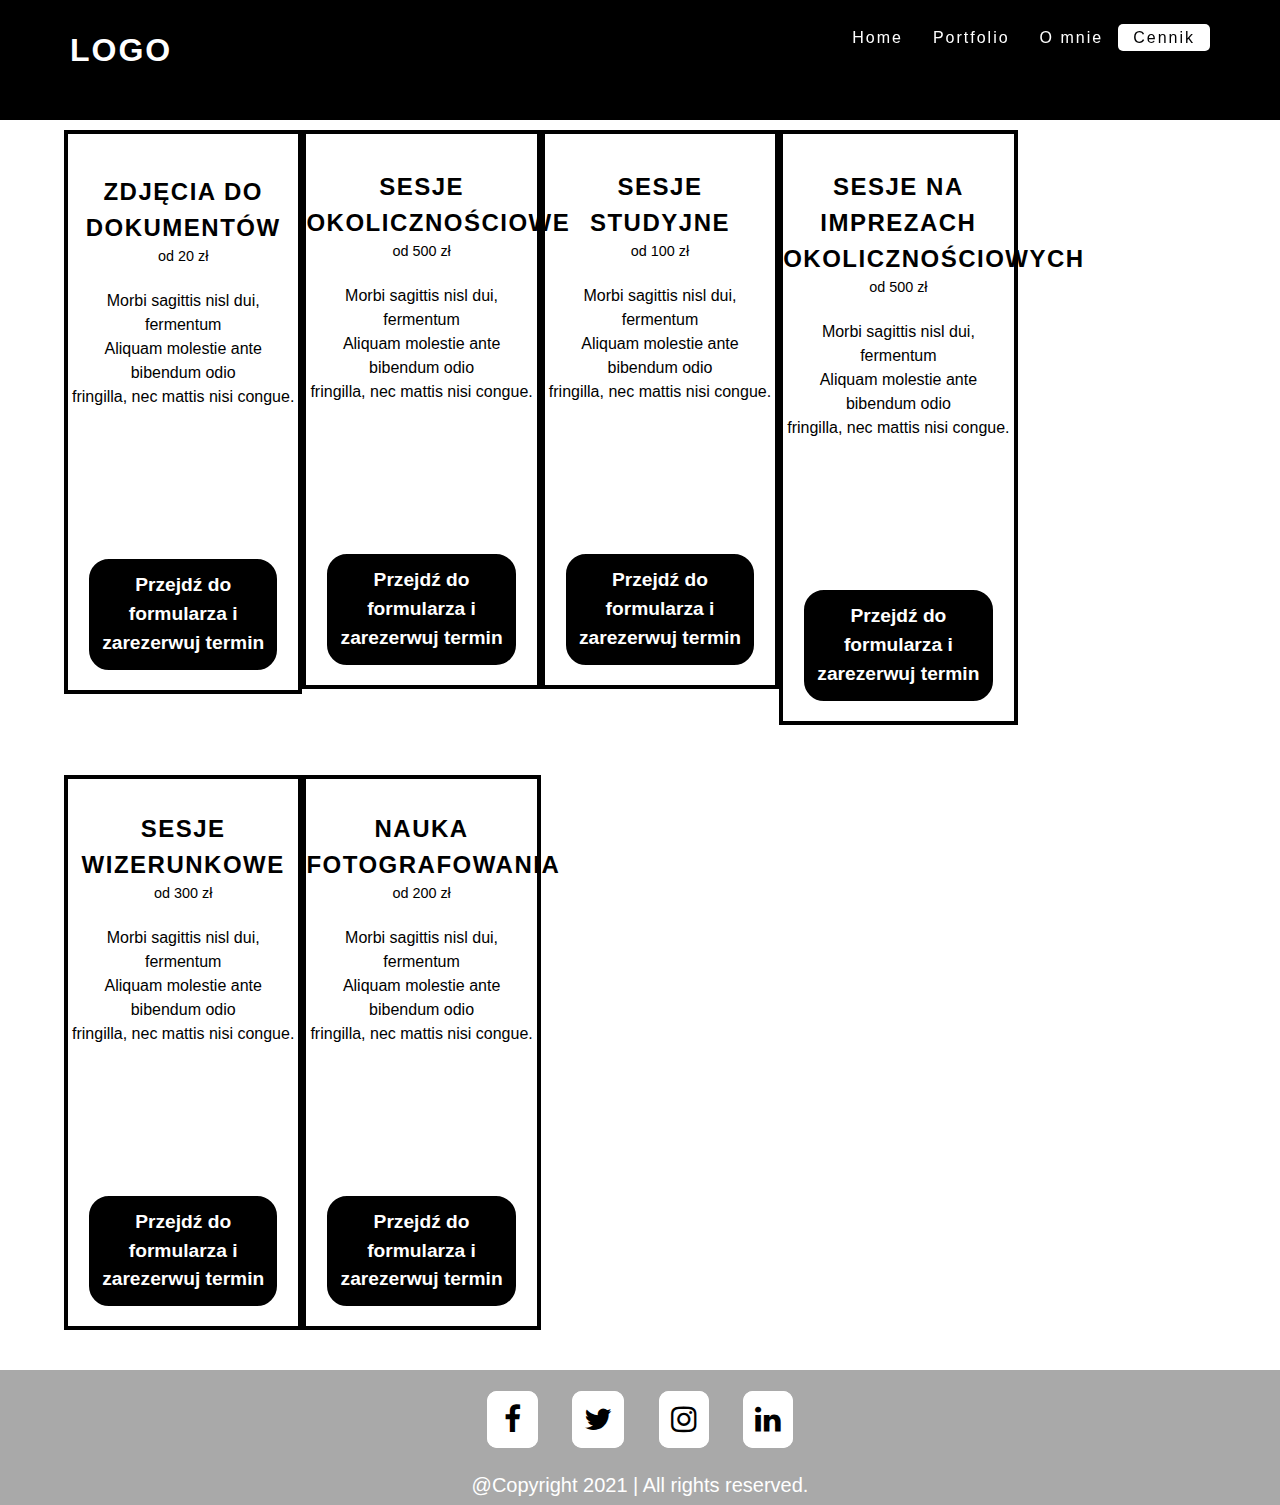
==== cennik.html @ d42f1446 "stronka up" ====
<!DOCTYPE html>
<html lang="en">
<head>
    <meta charset="UTF-8">
    <meta http-equiv="X-UA-Compatible" content="IE=edge">
    <meta name="viewport" content="width=device-width, initial-scale=1.0">
    <link rel="stylesheet" href="cennik.css">
	<link href="menu.css" type="text/css" rel="stylesheet" />
	<link rel="stylesheet" href="ikony.css">
	<link href="https://stackpath.bootstrapcdn.com/font-awesome/4.7.0/css/font-awesome.min.css" rel="stylesheet">
    <title>Cennik</title>
</head>
<body>
	<header>
        <a href="#" class="logo">Logo</a>
        <ul id="menu">
            <li><a href="index.html">Home</a></li>
            <li id="portfolio"> <a href ="#" > Portfolio</a>
            <ul >
                <li><a href="galeria.html">Sesja</a></li>
                 <li><a href="#">Sesja2</a></li>
                 <li><a href="#">Sesja3</a></li>
              </ul>
                </li>
            <li><a href="Omnie.html">O mnie</a></li>
            <li><a href="cennik.html"class="active">Cennik</a></li>
        </ul></li>
		<div id="x-icon" onclick="toggleMobileMenu(this)">
            <div class="bar1"></div>
            <div class="bar2"></div>
            <div class="bar3"></div>
            <ul class="mobile-menu">
              <li><a href="index.html">Home</a></li>
              <li id="portfolio"> <a>Portfolio</a>
              <ul >
                  <li><a href="galeria.html">Sesja</a></li>
                   <li><a href="#">Sesja2</a></li>
                   <li><a href="#">Sesja3</a></li>
                </ul>
                  </li>
              <li><a href="Omnie.html">O mnie</a></li>
              <li><a href="cennik.html" class="active">Cennik</a></li>
            </ul>
          </div>
    </header>
    <div class="container group">
		
		<div class="grid">
			<h2></h2>
			<h3><span class="uppercase">Zdjęcia do dokumentów</span></h3>
			<p>od 20 zł</p>
			<ul>
				<li>Morbi sagittis nisl dui, fermentum</li>
				<li>Aliquam molestie ante bibendum odio </li>
				<li>fringilla, nec mattis nisi congue.</li>
			</ul>
			<!-- <a href="#" class="button">Przejdź do formularza i zarezerwuj termin</a> -->
			<div id="przejdz">
				Przejdź do formularza i zarezerwuj termin
			</div>
		</div>
		
		<div class="grid">
			
			<h3><sup></sup>SESJE OKOLICZNOŚCIOWE<span class="small"></span></h3>
			<p>od 500 zł</p>
			<ul>
				<li>Morbi sagittis nisl dui, fermentum</li>
				<li>Aliquam molestie ante bibendum odio </li>
				<li>fringilla, nec mattis nisi congue.</li>
			</ul>		
			<div id="przejdz">
				Przejdź do formularza i zarezerwuj termin
			</div>
		</div>
		<div class="grid">
			
			<h3><sup></sup>SESJE STUDYJNE<span class="small"></span></h3>
			<p>od 100 zł</p>
			<ul>
				<li>Morbi sagittis nisl dui, fermentum</li>
				<li>Aliquam molestie ante bibendum odio </li>
				<li>fringilla, nec mattis nisi congue.</li>
			</ul>	
            <div id="przejdz">
				Przejdź do formularza i zarezerwuj termin
			</div>
		</div>
		<div class="grid">
			
			<h3><sup></sup>SESJE NA IMPREZACH OKOLICZNOŚCIOWYCH<span class="small"></span></h3>
			<p>od 500 zł</p>
			<ul>
				<li>Morbi sagittis nisl dui, fermentum</li>
				<li>Aliquam molestie ante bibendum odio </li>
				<li>fringilla, nec mattis nisi congue.</li>
			</ul>	
			<div id="przejdz">
				Przejdź do formularza i zarezerwuj termin
			</div>		
		</div>
		<div class="grid">
			
			<h3><span class="uppercase">SESJE WIZERUNKOWE</span></h3>
			<p>od 300 zł</p>
			<ul>
				<li>Morbi sagittis nisl dui, fermentum</li>
				<li>Aliquam molestie ante bibendum odio </li>
				<li>fringilla, nec mattis nisi congue.</li>
			</ul>
			<div id="przejdz">
				Przejdź do formularza i zarezerwuj termin
			</div>
		</div>	
        <div class="grid">
			
			<h3><span class="uppercase">NAUKA FOTOGRAFOWANIA</span></h3>
			<p>od 200 zł</p>
			<ul>
				<li>Morbi sagittis nisl dui, fermentum</li>
				<li>Aliquam molestie ante bibendum odio </li>
				<li>fringilla, nec mattis nisi congue.</li>
			</ul>
			<div id="przejdz">
				Przejdź do formularza i zarezerwuj termin
			</div>
		</div>		
	</div>

  <div id="foot">
	  <div id="ikony">
	  
		  <a href="#"> <i class="fa fa-facebook"></i></a>
		  <a href="#"> <i class="fa fa-twitter"></i></a>
		  <a href="#"> <i class="fa fa-instagram"></i></a>
		  <a href="#"> <i class="fa fa-linkedin"></i></a>
	 

		</div>

		<div id="prawa">
			@Copyright 2021 | All rights reserved.
		</div>


  </div>
  <script>
       
	function toggleMobileMenu(menu) {
		menu.classList.toggle('open');
	}
		</script>
</body>
</html>
---- cennik.css ----
*{
  margin: 0;
  padding: 0;
 
}

body{
  color: black;
  font-family: "Open Sans",sans-serif;
  font-size: 100%;
  min-height: 100%;
  line-height: 1.5;
  padding-top: 5em;
  
  
}
.container {
  
  margin-left:  auto;
  margin-right: auto;
  width: 90%;
  max-width: 1200px; 
 
 
}

.group:after {
  content: "";
  display: table;
  clear: both;
 
 }
.grid {
  border: 4px solid black;  
   
  min-height: 400px;
  padding-top: 2em;
  position: relative;
  text-align: center;
  transition: all .2s ease-in-out;
  margin-top: 50px;

  
  @media screen and (min-width: 700px) {
    & {
      float: left;
      width: 50%;
    }
    &:nth-child() {
      clear: left;
    }
  }
  
  @media screen and (min-width: 800px) {
    & {      
      width: 33.3333333%;
    }
    &:nth-child() {
      clear: left;
    }
    &:nth-child() {
      clear: none;
    }  
   
  }
  
  @media screen and (min-width: 1120px) {
    & {
       width: 20%;
    }
    &:nth-child(), &:nth-child() {
       clear: none;
    } 
      
  }
  
}
.grid:hover {
  position: relative;
  background-color: #d8d8d8;
  
  border-top: 2px solid black;
  border-bottom: 2px solid black;
  box-shadow: 0px 0px 10px 0px black;
  transform: scale(1.025);
 
}



h2, h3, p, ul {
  margin: 0
}
h2 {
  font-size: 1em;
  font-weight: 400;
  margin: 0 0 0.5em;
}
h3 {
  font-size: 150%;
  letter-spacing: 0.0625em;
  
}
p {
  font-size: 0.9em;  
}
p, ul {
  margin:0 0 1.5em
}
ul {
  color: black;
  /* font-size: 0.75em; */
  list-style-type: none;
  padding: 0;

 
}

.button:hover{
  background-color: white;
  color:black;
}
.uppercase, .button, h2 {
  text-transform: uppercase;
  font-weight: bold;
}
sup, .small {
  font-size: 0.8em;
  margin-bottom: 20px;
  font-weight: bold;
}

header{
  background-color: black;
}
footer{
  margin-top: 100px;
  height: 400px;
  width: 100%;
  background-color: #a9a9a9;;
  
}
#przejdz{
  text-align: center;
 
  color: white;
  border: 2px solid black;
  background-color: black;
  border-radius: 20px 20px 20px 20px;
  width:80%;
  font-weight: bold;
  font-size: 120%;
  margin: auto;
  padding-top: 10px;
  padding-bottom: 10px;
   margin-top: 150px;
   margin-bottom: 20px;
   
}
#przejdz:hover{
  color: black;
  background-color: white;
}
/* #foot{
  background-color: black;
  margin: auto;
  text-align: center;
  margin-top: 40px;
}
#foot #ikony{
 
 padding-top: 20px;
  
}
#foot #ikony a{
  
  margin: 0 15px;
  border: 2px solid white;
  background-color: white;
 
 padding: 10px;
 border-radius: 10px 10px;
 

}


#foot #ikony a {
  
  font-size: 30px;
  line-height: 60px;
  transition: .6s;
  color: black;

}
  #foot #ikony a:nth-child(1)
{
  padding-left: 15px;
  padding-right: 15px;
}
#prawa{
  margin-top: 20px;
  color: white;
  padding-bottom: 5px;
  
}
 */
---- menu.css ----
header{
  overflow: visible;
    position: fixed;
    top: 0;
    left: 0;
    width: -webkit-fill-available;
   height: 100px;
    padding: 20px 70px;
    display: flex;
    justify-content: space-between;
    align-items: center;
    transition: 0.5s;
    overflow-x: visible;
    z-index: 1;
    background-color: #000;
   

}

header .logo{
    color: #fff;
    position: relative;
    font-weight: 700;
    text-decoration: none;
    font-size: 2em;
    text-transform: uppercase;
    letter-spacing: 2px;
    transition: 0.5s;
}

header #menu{
  overflow: visible;
  padding: 0;
    position: relative;
    display: flex;
    justify-self: center;
    align-items: center;
    
}

header #menu li{
    
    position: relative;
    list-style: none;
  /*  margin-left: 20px; */
}
header ul li a{
    position: relative;
    text-decoration: none;
    padding: 5px 15px;
    color: #fff;
    transition: 0.5s;
    letter-spacing: 2px;
    font-weight: 500px;
}

header ul li a:hover, .active{

    background: #fff;
    color: #010102;
    border-radius: 5px;
}
/* mobilne */
 
#x-icon {
  margin: auto 0;
  display: none;
  cursor: pointer;
}

#x-icon div {
  width: 35px;
  height: 3px;
  background-color: white;
  margin: 6px 0;
  transition: 0.4s;
}

.open .bar1 {
  -webkit-transform: rotate(-45deg) translate(-6px, 6px);
  transform: rotate(-45deg) translate(-6px, 6px);
}

.open .bar2 {
  opacity: 0;
}

.open .bar3 {
  -webkit-transform: rotate(45deg) translate(-6px, -8px);
  transform: rotate(45deg) translate(-6px, -8px);
}

.open .mobile-menu {
  display: flex;
  flex-direction: column;
  align-items: center;
  justify-content: flex-start;
}

.mobile-menu {
  display: none;
  position: absolute;
  top: 50px;
  left: 0;
  height: calc(40vh - 50px);
 width: 100%;
 background-color: black;
}

.mobile-menu li {
  margin-bottom: 10px;
}



/*------------------------------------STOPKA*/

footer{
    width: 100%;
    height: 150px;
    background-color: #a9a9a9;
}


/*---------------------------------menu wenetrzne--------------------------------------------------------------------------------*/
#menu ul{
    display: none;
    margin-top: 0px;
    background-color: black;
    
}
#menu ul li:nth-child(1), #menu ul li:nth-child(2),#menu ul li:nth-child(3) {
  /*odstęp pomiędzy elementami w pionie*/
margin-top: 10px;

} 
#menu li:hover ul {
 position: relative;
  
 display: block;
 margin-bottom:-105px;
} 

#menu {
  height:200px;
}

header {
  padding-top: 0;
}
header ul #portfolio a{
    position: relative;
    text-decoration: none;
    padding: 6px 15px;
  
    transition: 0.5s;
    letter-spacing: 2px;
    font-weight: 500px;
    

}

header ul #portfolio a:hover{
    position: relative;
    text-decoration: none;
    padding: 6px 15px;
    color: black;
    transition: 0.5s;
    letter-spacing: 2px;
    font-weight: 500px;
    
    
}

/* media queries  */

@media only screen and (max-width: 680px) {
  header #menu {
    display: none;

  }
  .logo{
    z-index: 99999;
  }
  #x-icon {
    display: block;
    
  }

#portfolio { 
  height: 15px;
}

 #portfolio:hover { 
  height: 150px;
  
} 

  ul #portfolio li a{
    display:none;
    
  }
  ul #portfolio:hover li a{
    display:block;
    margin-top:15px; 
  }
}



  @media (max-width:400px) {
    header{
        display: flex;
    }
    header ul {
        display: none;
    }
    header .logo{
        flex-direction: column;
    }
   
}
---- ikony.css ----
#foot{
    background-color: #a9a9a9;;
    margin: auto;
    text-align: center;
    margin-top: 40px;
  }
  #foot #ikony{
   
   padding-top: 20px;
    
  }
  #foot #ikony a{
    
    margin: 0 15px;
    border: 2px solid white;
    background-color: white;
   
   padding: 10px;
   border-radius: 10px 10px;
   
  
  }
  
  
  #foot #ikony a {
    
    font-size: 30px;
    line-height: 60px;
    transition: .6s;
    color: black;
  
  }
    #foot #ikony a:nth-child(1)
  {
    padding-left: 15px;
    padding-right: 15px;
  }
  #prawa{
    margin-top: 20px;
    color: white;
    padding-bottom: 5px;
    font-size: 20px;
    
  }
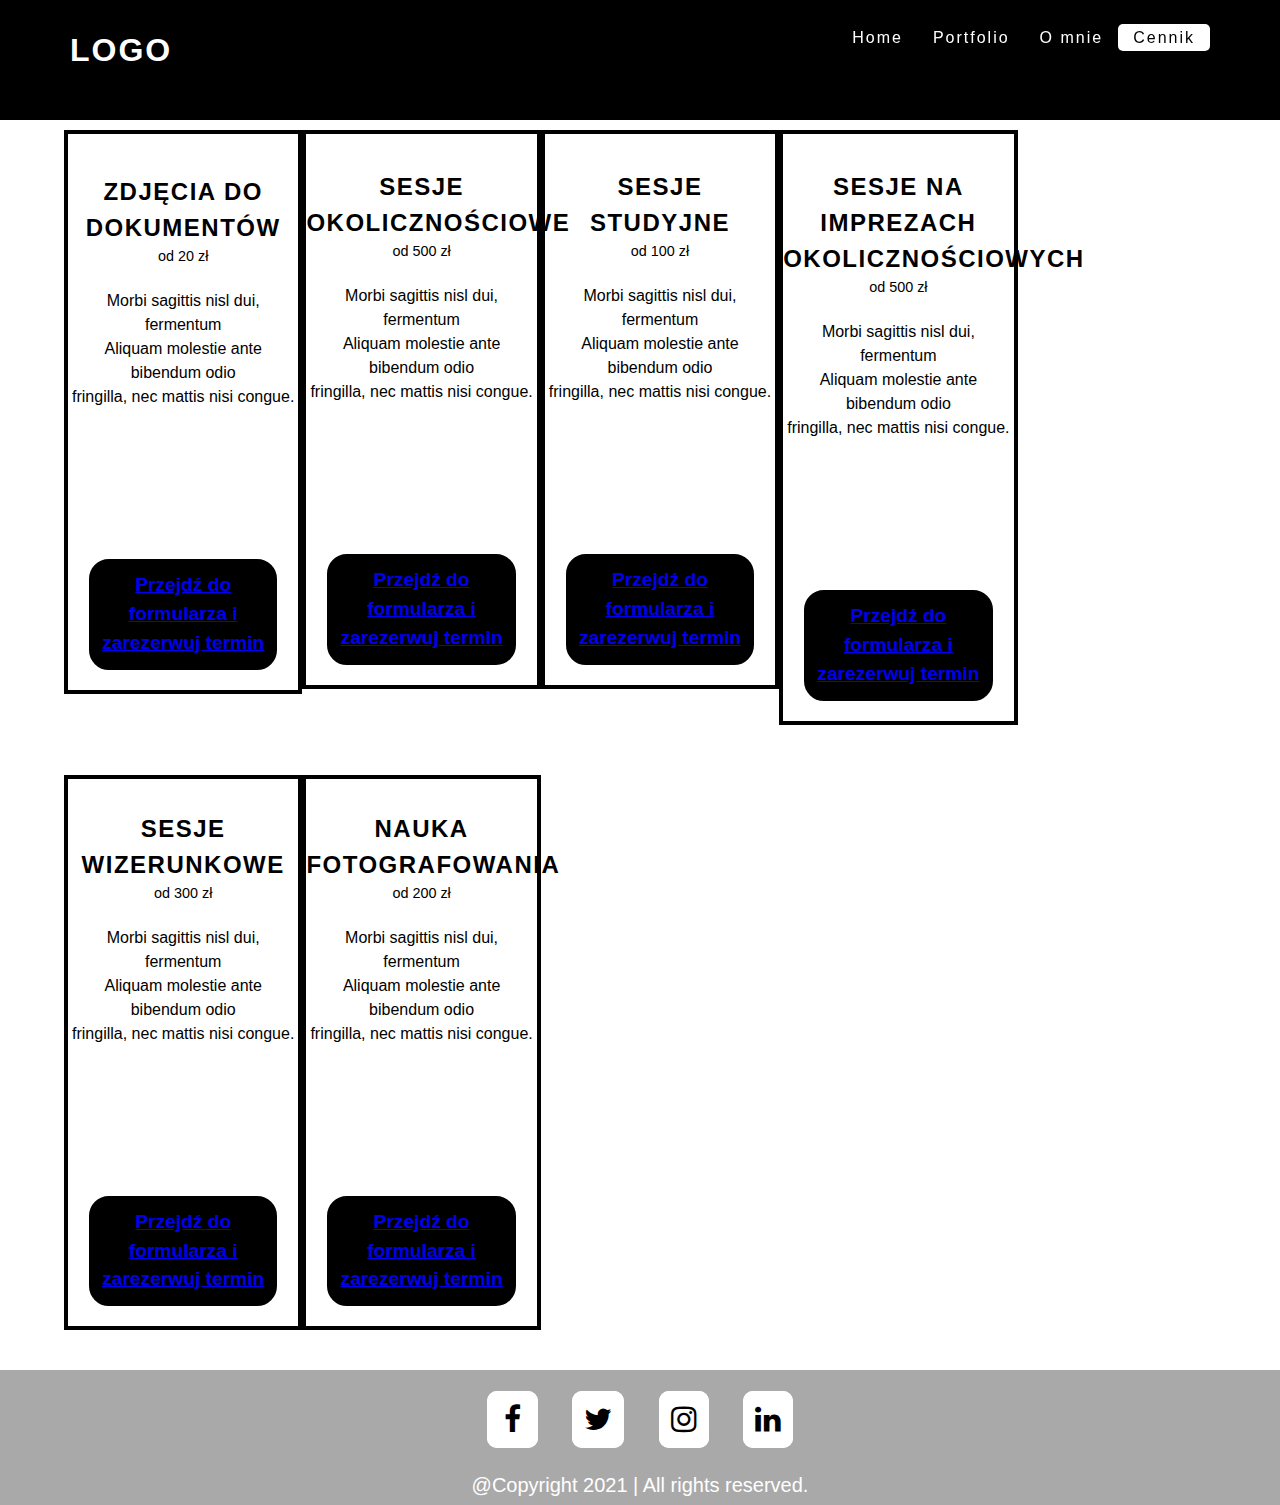
==== commit ef2dac6a: "sth up" ====
--- a/cennik.html
+++ b/cennik.html
@@ -56,7 +56,7 @@
 			</ul>
 			<!-- <a href="#" class="button">Przejdź do formularza i zarezerwuj termin</a> -->
 			<div id="przejdz">
-				Przejdź do formularza i zarezerwuj termin
+				<a href="Omnie.html">Przejdź do formularza i zarezerwuj termin</a>
 			</div>
 		</div>
 		
@@ -70,7 +70,7 @@
 				<li>fringilla, nec mattis nisi congue.</li>
 			</ul>		
 			<div id="przejdz">
-				Przejdź do formularza i zarezerwuj termin
+				<a href="Omnie.html">Przejdź do formularza i zarezerwuj termin</a>
 			</div>
 		</div>
 		<div class="grid">
@@ -83,7 +83,7 @@
 				<li>fringilla, nec mattis nisi congue.</li>
 			</ul>	
             <div id="przejdz">
-				Przejdź do formularza i zarezerwuj termin
+				<a href="Omnie.html">Przejdź do formularza i zarezerwuj termin</a>
 			</div>
 		</div>
 		<div class="grid">
@@ -96,7 +96,7 @@
 				<li>fringilla, nec mattis nisi congue.</li>
 			</ul>	
 			<div id="przejdz">
-				Przejdź do formularza i zarezerwuj termin
+				<a href="Omnie.html">Przejdź do formularza i zarezerwuj termin</a>
 			</div>		
 		</div>
 		<div class="grid">
@@ -109,7 +109,7 @@
 				<li>fringilla, nec mattis nisi congue.</li>
 			</ul>
 			<div id="przejdz">
-				Przejdź do formularza i zarezerwuj termin
+				<a href="Omnie.html">Przejdź do formularza i zarezerwuj termin</a>
 			</div>
 		</div>	
         <div class="grid">
@@ -122,7 +122,7 @@
 				<li>fringilla, nec mattis nisi congue.</li>
 			</ul>
 			<div id="przejdz">
-				Przejdź do formularza i zarezerwuj termin
+				<a href="Omnie.html">Przejdź do formularza i zarezerwuj termin</a>
 			</div>
 		</div>		
 	</div>
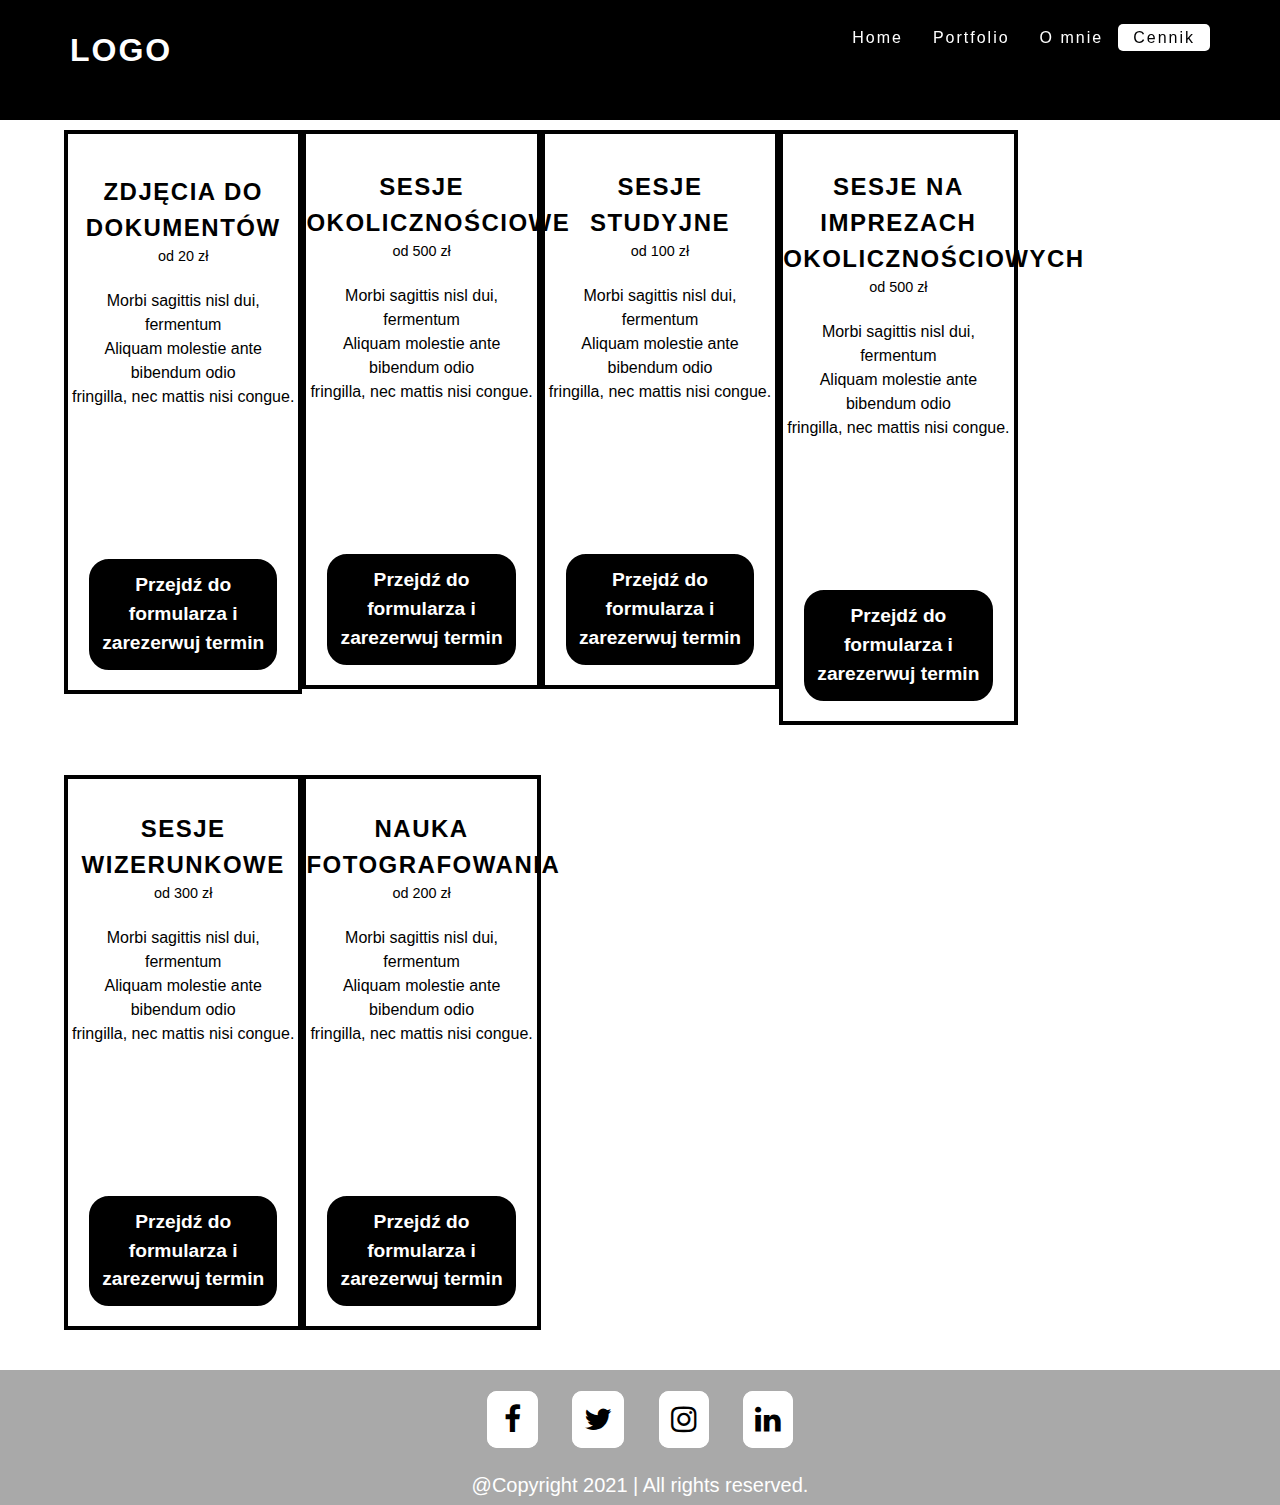
==== commit 4793ff50: "sth up" ====
--- a/cennik.html
+++ b/cennik.html
@@ -18,8 +18,8 @@
             <li id="portfolio"> <a href ="#" > Portfolio</a>
             <ul >
                 <li><a href="galeria.html">Sesja</a></li>
-                 <li><a href="#">Sesja2</a></li>
-                 <li><a href="#">Sesja3</a></li>
+                 <li><a href="galeria.html">Sesja2</a></li>
+                 <li><a href="galeria.html">Sesja3</a></li>
               </ul>
                 </li>
             <li><a href="Omnie.html">O mnie</a></li>
@@ -34,8 +34,8 @@
               <li id="portfolio"> <a>Portfolio</a>
               <ul >
                   <li><a href="galeria.html">Sesja</a></li>
-                   <li><a href="#">Sesja2</a></li>
-                   <li><a href="#">Sesja3</a></li>
+                   <li><a href="galeria.html">Sesja2</a></li>
+                   <li><a href="galeria.html">Sesja3</a></li>
                 </ul>
                   </li>
               <li><a href="Omnie.html">O mnie</a></li>
--- a/cennik.css
+++ b/cennik.css
@@ -159,7 +159,11 @@
 }
 #przejdz:hover{
   color: black;
-  background-color: white;
+ 
+}
+#przejdz a{
+  text-decoration: none;
+  color: white;
 }
 /* #foot{
   background-color: black;
